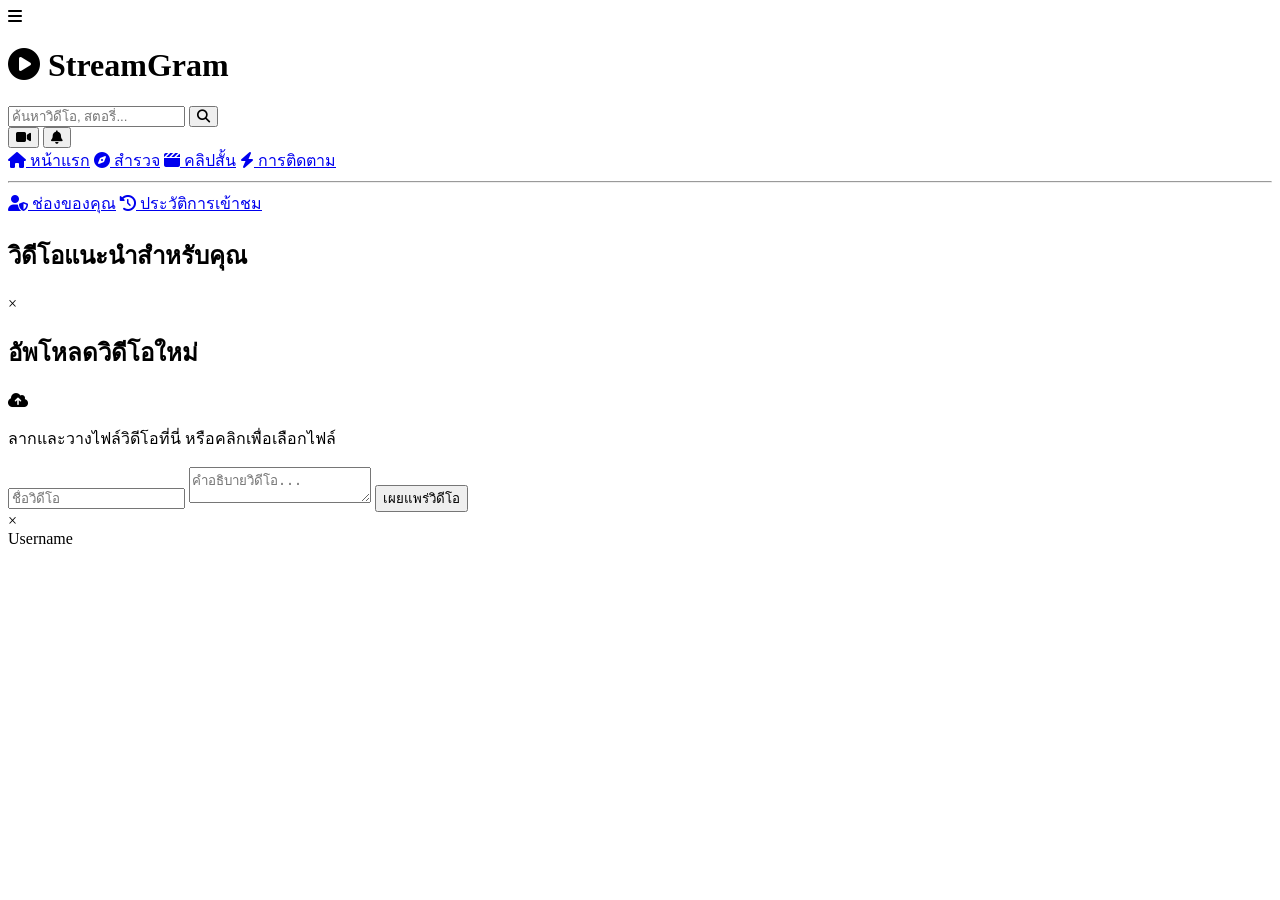
==== inde.html @ a8aa054a "Create initial inde.html for StreamGram Initial HTML structure for StreamGram social video platform." ====
<!DOCTYPE html>
<html lang="th">
<head>
    <meta charset="UTF-8">
    <meta name="viewport" content="width=device-width, initial-scale=1.0">
    <title>StreamGram - โซเชียลวิดีโอและสตอรี่</title>
    <link rel="stylesheet" href="style.css">
    <!-- FontAwesome สำหรับไอคอน -->
    <link rel="stylesheet" href="https://cdnjs.cloudflare.com/ajax/libs/font-awesome/6.4.0/css/all.min.css">
</head>
<body>

    <!-- Top Navigation Bar (YouTube Style Header) -->
    <header class="navbar">
        <div class="nav-left">
            <i class="fa-solid fa-bars menu-icon"></i>
            <h1 class="logo"><i class="fa-solid fa-play-circle"></i> StreamGram</h1>
        </div>
        <div class="nav-center">
            <input type="text" placeholder="ค้นหาวิดีโอ, สตอรี่...">
            <button class="search-btn"><i class="fa-solid fa-magnifying-glass"></i></button>
        </div>
        <div class="nav-right">
            <button class="icon-btn" id="upload-trigger"><i class="fa-solid fa-video"></i></button>
            <button class="icon-btn"><i class="fa-solid fa-bell"></i></button>
            <div class="user-avatar"></div>
        </div>
    </header>

    <div class="main-container">
        <!-- Sidebar -->
        <aside class="sidebar">
            <a href="#" class="sidebar-item active"><i class="fa-solid fa-house"></i> หน้าแรก</a>
            <a href="#" class="sidebar-item"><i class="fa-solid fa-compass"></i> สำรวจ</a>
            <a href="#" class="sidebar-item"><i class="fa-solid fa-clapperboard"></i> คลิปสั้น</a>
            <a href="#" class="sidebar-item"><i class="fa-solid fa-bolt"></i> การติดตาม</a>
            <hr>
            <a href="#" class="sidebar-item"><i class="fa-solid fa-user-shield"></i> ช่องของคุณ</a>
            <a href="#" class="sidebar-item"><i class="fa-solid fa-clock-rotate-left"></i> ประวัติการเข้าชม</a>
        </aside>

        <!-- Main Content Area -->
        <main class="content">
            
            <!-- Instagram Style Stories Bar -->
            <section class="stories-wrapper">
                <div class="stories-container" id="stories-container">
                    <!-- สตอรี่จะถูกสร้างด้วย JavaScript -->
                </div>
            </section>

            <!-- YouTube Style Video Grid -->
            <section class="video-section">
                <h2>วิดีโอแนะนำสำหรับคุณ</h2>
                <div class="video-grid" id="video-grid">
                    <!-- วิดีโอจะถูกสร้างด้วย JavaScript -->
                </div>
            </section>
        </main>
    </div>

    <!-- Upload Modal -->
    <div class="modal" id="upload-modal">
        <div class="modal-content">
            <span class="close-modal" id="close-modal">&times;</span>
            <h2>อัพโหลดวิดีโอใหม่</h2>
            <form id="upload-form">
                <div class="upload-dropzone" id="dropzone">
                    <i class="fa-solid fa-cloud-arrow-up"></i>
                    <p>ลากและวางไฟล์วิดีโอที่นี่ หรือคลิกเพื่อเลือกไฟล์</p>
                    <input type="file" id="video-file-input" accept="video/*" hidden>
                </div>
                <input type="text" id="video-title" placeholder="ชื่อวิดีโอ" required>
                <textarea id="video-desc" placeholder="คำอธิบายวิดีโอ..."></textarea>
                <button type="submit" class="primary-btn">เผยแพร่วิดีโอ</button>
            </form>
        </div>
    </div>

    <!-- Story Viewer Modal -->
    <div class="story-viewer" id="story-viewer">
        <span class="close-story" id="close-story">&times;</span>
        <div class="story-box">
            <div class="story-progress-bar"><div id="progress"></div></div>
            <div class="story-user-info">
                <div id="story-avatar" class="mini-avatar"></div>
                <span id="story-username">Username</span>
            </div>
            <div class="story-content-display" id="story-display">
                <!-- เนื้อหาสตอรี่ -->
            </div>
        </div>
    </div>

    <script src="script.js"></script>
</body>
</html>
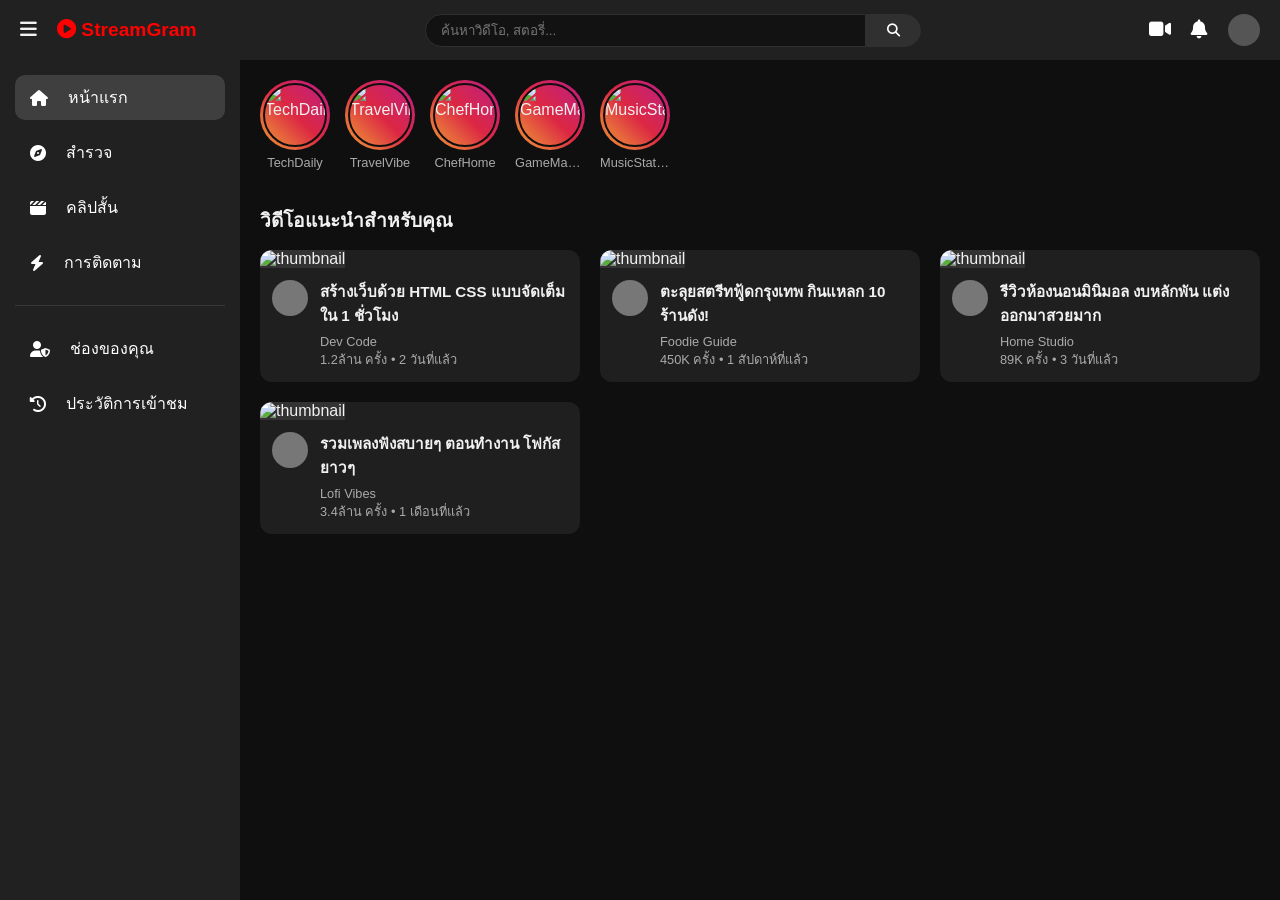
==== commit bfc69d41: "Update inde.html" ====
--- a/inde.html
+++ b/inde.html
@@ -95,3 +95,48 @@
     <script src="script.js"></script>
 </body>
 </html>
+<!-- ในส่วน .nav-right ของ index.html ให้เปลี่ยนเป็นแบบนี้ -->
+<div class="nav-right">
+    <button class="icon-btn" id="upload-trigger" title="อัพโหลดวิดีโอ"><i class="fa-solid fa-video"></i></button>
+    <button class="icon-btn" id="settings-trigger" title="ตั้งค่าระบบ"><i class="fa-solid fa-gear"></i></button>
+    <div class="user-avatar" id="current-user-avatar" title="บัญชีปัจจุบัน"></div>
+</div>
+<!-- Settings & Account Modal -->
+<div class="modal" id="settings-modal">
+    <div class="modal-content settings-box">
+        <span class="close-modal" id="close-settings">&times;</span>
+        <h2><i class="fa-solid fa-gear"></i> การตั้งค่า & จัดการบัญชี</h2>
+        
+        <div class="settings-section">
+            <h3>👤 บัญชีปัจจุบัน</h3>
+            <div class="current-account-card">
+                <div class="mini-avatar" id="settings-avatar"></div>
+                <div>
+                    <strong id="settings-username">User_1</strong>
+                    <p style="font-size: 0.8rem; color: #aaa;">สถานะ: ออนไลน์</p>
+                </div>
+            </div>
+        </div>
+
+        <div class="settings-section">
+            <h3>🔄 สลับบัญชี / เพิ่มบัญชีใหม่</h3>
+            <div id="accounts-list" class="accounts-list">
+                <!-- รายการบัญชีจะถูกเรนเดอร์ด้วย JS -->
+            </div>
+            <div class="add-account-group">
+                <input type="text" id="new-account-name" placeholder="ชื่อบัญชีใหม่...">
+                <button type="button" class="primary-btn" id="add-account-btn">เพิ่มบัญชี</button>
+            </div>
+        </div>
+
+        <div class="settings-section">
+            <h3>🎟️ ระบบใส่โค้ดเดียวกัน (Shared Code)</h3>
+            <p style="font-size: 0.85rem; color: #aaa; margin-bottom: 8px;">ใส่โค้ดลับหรือโค้ดกิจกรรมร่วมกันได้ทุกบัญชี</p>
+            <div class="code-input-group">
+                <input type="text" id="shared-code-input" placeholder="กรอกโค้ด เช่น STREAM2026">
+                <button type="button" class="primary-btn" id="submit-code-btn">ใช้โค้ด</button>
+            </div>
+            <p id="code-feedback" class="code-feedback"></p>
+        </div>
+    </div>
+</div>
--- a/style.css
+++ b/style.css
@@ -0,0 +1,377 @@
+* {
+    margin: 0;
+    padding: 0;
+    box-sizing: border-box;
+    font-family: 'Segoe UI', Tahoma, Geneva, Verdana, sans-serif;
+}
+
+body {
+    background-color: #0f0f0f;
+    color: #f1f1f1;
+}
+
+/* Navbar */
+.navbar {
+    position: fixed;
+    top: 0;
+    left: 0;
+    width: 100%;
+    height: 60px;
+    background-color: #212121;
+    display: flex;
+    justify-content: space-between;
+    align-items: center;
+    padding: 0 20px;
+    z-index: 100;
+}
+
+.nav-left, .nav-right {
+    display: flex;
+    align-items: center;
+    gap: 20px;
+}
+
+.logo {
+    font-size: 1.2rem;
+    color: #ff0000;
+    cursor: pointer;
+}
+
+.menu-icon {
+    font-size: 1.2rem;
+    cursor: pointer;
+}
+
+.nav-center {
+    display: flex;
+    width: 40%;
+    max-width: 600px;
+}
+
+.nav-center input {
+    width: 100%;
+    padding: 8px 15px;
+    background: #121212;
+    border: 1px solid #303030;
+    border-radius: 20px 0 0 20px;
+    color: #fff;
+    outline: none;
+}
+
+.search-btn {
+    padding: 0 20px;
+    background: #303030;
+    border: 1px solid #303030;
+    border-radius: 0 20px 20px 0;
+    color: #fff;
+    cursor: pointer;
+}
+
+.icon-btn {
+    background: none;
+    border: none;
+    color: #fff;
+    font-size: 1.2rem;
+    cursor: pointer;
+}
+
+.user-avatar {
+    width: 32px;
+    height: 32px;
+    background: #555;
+    border-radius: 50%;
+    cursor: pointer;
+}
+
+/* Layout */
+.main-container {
+    display: flex;
+    margin-top: 60px;
+}
+
+.sidebar {
+    width: 240px;
+    height: calc(100vh - 60px);
+    position: fixed;
+    background-color: #212121;
+    padding: 15px;
+    display: flex;
+    flex-direction: column;
+    gap: 10px;
+}
+
+.sidebar-item {
+    display: flex;
+    align-items: center;
+    gap: 20px;
+    padding: 10px 15px;
+    color: #fff;
+    text-decoration: none;
+    border-radius: 10px;
+    transition: 0.2s;
+}
+
+.sidebar-item:hover, .sidebar-item.active {
+    background-color: #3f3f3f;
+}
+
+.sidebar hr {
+    border: 0;
+    border-top: 1px solid #383838;
+    margin: 10px 0;
+}
+
+.content {
+    margin-left: 240px;
+    padding: 20px;
+    width: calc(100% - 240px);
+}
+
+/* Stories Bar (Instagram Style) */
+.stories-wrapper {
+    overflow-x: auto;
+    padding-bottom: 15px;
+    margin-bottom: 20px;
+    scrollbar-width: none; /* ซ่อน scrollbar ใน Firefox */
+}
+.stories-wrapper::-webkit-scrollbar {
+    display: none; /* ซ่อน scrollbar ใน Chrome/Safari */
+}
+
+.stories-container {
+    display: flex;
+    gap: 15px;
+}
+
+.story-card {
+    display: flex;
+    flex-direction: column;
+    align-items: center;
+    cursor: pointer;
+    flex-shrink: 0;
+}
+
+.story-ring {
+    width: 70px;
+    height: 70px;
+    border-radius: 50%;
+    background: linear-gradient(45deg, #f09433, #e6683c, #dc2743, #cc2366, #bc1888);
+    display: flex;
+    align-items: center;
+    justify-content: center;
+    padding: 3px;
+}
+
+.story-thumb {
+    width: 100%;
+    height: 100%;
+    border-radius: 50%;
+    object-fit: cover;
+    border: 2px solid #0f0f0f;
+}
+
+.story-card span {
+    font-size: 0.8rem;
+    margin-top: 5px;
+    color: #aaa;
+    max-width: 70px;
+    overflow: hidden;
+    text-overflow: ellipsis;
+    white-space: nowrap;
+}
+
+/* Video Grid (YouTube Style) */
+.video-section h2 {
+    margin-bottom: 15px;
+    font-size: 1.2rem;
+}
+
+.video-grid {
+    display: grid;
+    grid-template-columns: repeat(auto-fill, minmax(280px, 1fr));
+    gap: 20px;
+}
+
+.video-card {
+    background: #1f1f1f;
+    border-radius: 12px;
+    overflow: hidden;
+    cursor: pointer;
+    transition: transform 0.2s;
+}
+
+.video-card:hover {
+    transform: scale(1.02);
+}
+
+.video-thumbnail {
+    width: 100%;
+    aspect-ratio: 16/9;
+    background: #333;
+    object-fit: cover;
+}
+
+.video-info-container {
+    padding: 12px;
+    display: flex;
+    gap: 12px;
+}
+
+.channel-icon {
+    width: 36px;
+    height: 36px;
+    border-radius: 50%;
+    background: #777;
+    flex-shrink: 0;
+}
+
+.video-details h3 {
+    font-size: 0.95rem;
+    margin-bottom: 6px;
+    display: -webkit-box;
+    -webkit-line-clamp: 2;
+    -webkit-box-orient: vertical;
+    overflow: hidden;
+}
+
+.video-details p {
+    font-size: 0.8rem;
+    color: #aaa;
+}
+
+/* Modal General */
+.modal {
+    display: none;
+    position: fixed;
+    top: 0; left: 0; width: 100%; height: 100%;
+    background: rgba(0,0,0,0.7);
+    justify-content: center;
+    align-items: center;
+    z-index: 1000;
+}
+
+.modal-content {
+    background: #212121;
+    padding: 30px;
+    border-radius: 12px;
+    width: 500px;
+    max-width: 90%;
+    position: relative;
+}
+
+.close-modal {
+    position: absolute;
+    top: 15px; right: 20px;
+    font-size: 1.5rem;
+    cursor: pointer;
+}
+
+#upload-form {
+    display: flex;
+    flex-direction: column;
+    gap: 15px;
+    margin-top: 15px;
+}
+
+.upload-dropzone {
+    border: 2px dashed #555;
+    padding: 30px;
+    text-align: center;
+    border-radius: 8px;
+    cursor: pointer;
+}
+
+.upload-dropzone i {
+    font-size: 2.5rem;
+    color: #aaa;
+    margin-bottom: 10px;
+}
+
+#upload-form input[type="text"], #upload-form textarea {
+    padding: 10px;
+    background: #121212;
+    border: 1px solid #444;
+    border-radius: 6px;
+    color: #fff;
+    outline: none;
+}
+
+.primary-btn {
+    padding: 10px;
+    background: #3ea6ff;
+    color: #000;
+    font-weight: bold;
+    border: none;
+    border-radius: 6px;
+    cursor: pointer;
+}
+
+/* Story Viewer Modal */
+.story-viewer {
+    display: none;
+    position: fixed;
+    top: 0; left: 0; width: 100%; height: 100%;
+    background: rgba(0,0,0,0.9);
+    justify-content: center;
+    align-items: center;
+    z-index: 2000;
+}
+
+.story-box {
+    width: 380px;
+    height: 650px;
+    background: #111;
+    border-radius: 12px;
+    position: relative;
+    overflow: hidden;
+    display: flex;
+    justify-content: center;
+    align-items: center;
+}
+
+.story-progress-bar {
+    position: absolute;
+    top: 10px; left: 10px; right: 10px;
+    height: 3px;
+    background: rgba(255,255,255,0.3);
+    border-radius: 2px;
+    z-index: 10;
+}
+
+#progress {
+    width: 0%;
+    height: 100%;
+    background: #fff;
+    transition: width linear;
+}
+
+.story-user-info {
+    position: absolute;
+    top: 25px; left: 15px;
+    display: flex;
+    align-items: center;
+    gap: 10px;
+    z-index: 10;
+}
+
+.mini-avatar {
+    width: 30px; height: 30px; border-radius: 50%; background: #666;
+}
+
+.story-content-display {
+    width: 100%; height: 100%;
+    display: flex;
+    align-items: center;
+    justify-content: center;
+    color: #fff;
+    font-size: 1.2rem;
+    text-align: center;
+    padding: 20px;
+}
+
+.close-story {
+    position: absolute;
+    top: 20px; right: 25px;
+    color: #fff; font-size: 2rem; cursor: pointer;
+    z-index: 3000;
+}
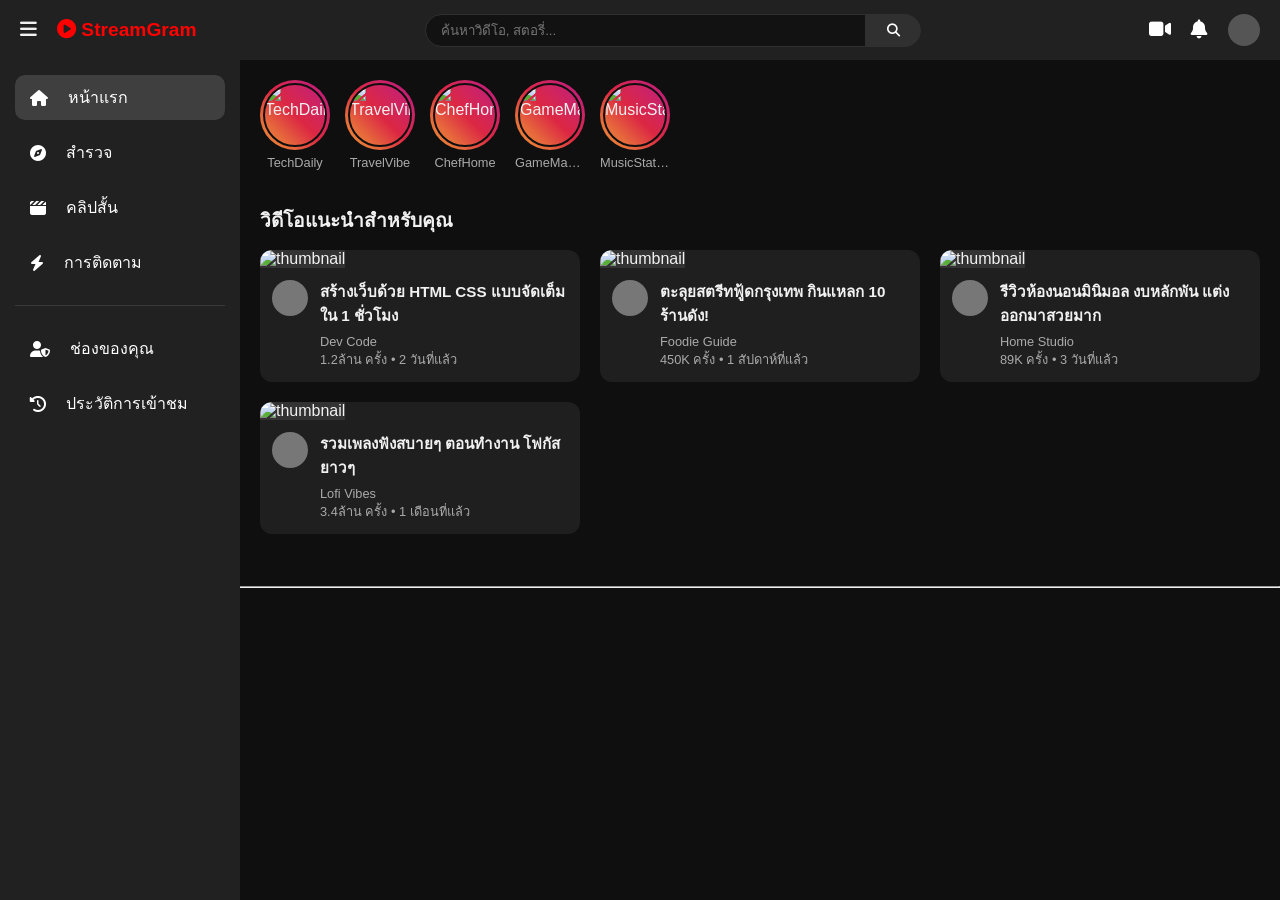
==== commit 52dd3365: "Update inde.html" ====
--- a/inde.html
+++ b/inde.html
@@ -140,3 +140,36 @@
         </div>
     </div>
 </div>
+<!-- ในส่วนของ <aside class="sidebar"> ให้เพิ่มเมบานี้ต่อท้ายได้เลย -->
+<hr>
+<a href="#" class="sidebar-item" id="support-trigger"><i class="fa-solid fa-headset"></i> ติดต่อเจ้าหน้าที่</a>
+<!-- Support Contact Modal -->
+<div class="modal" id="support-modal">
+    <div class="modal-content support-box">
+        <span class="close-modal" id="close-support">&times;</span>
+        <h2><i class="fa-solid fa-headset" style="color: #3ea6ff;"></i> ศูนย์ช่วยเหลือ & ติดต่อเจ้าหน้าที่</h2>
+        <p style="font-size: 0.85rem; color: #aaa; margin-bottom: 15px;">
+            ส่งข้อความหาทีมงานได้ทุกบัญชี ระบบจะบันทึกคำขอของคุณไว้
+        </p>
+
+        <form id="support-form">
+            <div class="form-group" style="margin-bottom: 12px;">
+                <label style="font-size: 0.85rem; display:block; margin-bottom:5px;">หัวข้อที่ต้องการความช่วยเหลือ</label>
+                <select id="support-topic" style="width: 100%; padding: 10px; background: #121212; border: 1px solid #444; border-radius: 6px; color: #fff; outline: none;">
+                    <option value="general">ปัญหาการใช้งานทั่วไป</option>
+                    <option value="account">ปัญหาเกี่ยวกับบัญชี / สลับบัญชี</option>
+                    <option value="code">ปัญหาการใช้โค้ด / โค้ดใช้งานไม่ได้</option>
+                    <option value="video">ปัญหาการอัปโหลดวิดีโอ</option>
+                </select>
+            </div>
+
+            <div class="form-group" style="margin-bottom: 15px;">
+                <label style="font-size: 0.85rem; display:block; margin-bottom:5px;">รายละเอียด / ข้อความถึงเจ้าหน้าที่</label>
+                <textarea id="support-message" placeholder="พิมพ์ข้อความของคุณที่นี่..." rows="4" style="width: 100%; padding: 10px; background: #121212; border: 1px solid #444; border-radius: 6px; color: #fff; outline: none; resize: none;" required></textarea>
+            </div>
+
+            <button type="submit" class="primary-btn" style="width: 100%;">ส่งเรื่องหาเจ้าหน้าที่</button>
+        </form>
+        <p id="support-feedback" style="font-size: 0.85rem; margin-top: 10px; text-align: center;"></p>
+    </div>
+</div>
--- a/style.css
+++ b/style.css
@@ -375,3 +375,85 @@
     color: #fff; font-size: 2rem; cursor: pointer;
     z-index: 3000;
 }
+/* Settings Modal Styles */
+.settings-box {
+    width: 450px;
+    max-height: 85vh;
+    overflow-y: auto;
+}
+
+.settings-section {
+    margin-top: 20px;
+    padding-top: 15px;
+    border-top: 1px solid #333;
+}
+
+.settings-section h3 {
+    font-size: 1rem;
+    margin-bottom: 10px;
+    color: #3ea6ff;
+}
+
+.current-account-card {
+    display: flex;
+    align-items: center;
+    gap: 12px;
+    background: #1a1a1a;
+    padding: 10px 15px;
+    border-radius: 8px;
+}
+
+.accounts-list {
+    display: flex;
+    flex-direction: column;
+    gap: 8px;
+    margin-bottom: 12px;
+    max-height: 150px;
+    overflow-y: auto;
+}
+
+.account-item {
+    display: flex;
+    justify-content: space-between;
+    align-items: center;
+    background: #181818;
+    padding: 8px 12px;
+    border-radius: 6px;
+    border: 1px solid #333;
+}
+
+.account-item.active-account {
+    border-color: #3ea6ff;
+    background: #1e293b;
+}
+
+.switch-btn {
+    background: #3ea6ff;
+    color: #000;
+    border: none;
+    padding: 4px 10px;
+    border-radius: 4px;
+    cursor: pointer;
+    font-weight: bold;
+    font-size: 0.8rem;
+}
+
+.add-account-group, .code-input-group {
+    display: flex;
+    gap: 10px;
+}
+
+.add-account-group input, .code-input-group input {
+    flex: 1;
+    padding: 8px 12px;
+    background: #121212;
+    border: 1px solid #444;
+    border-radius: 6px;
+    color: #fff;
+    outline: none;
+}
+
+.code-feedback {
+    font-size: 0.85rem;
+    margin-top: 6px;
+}
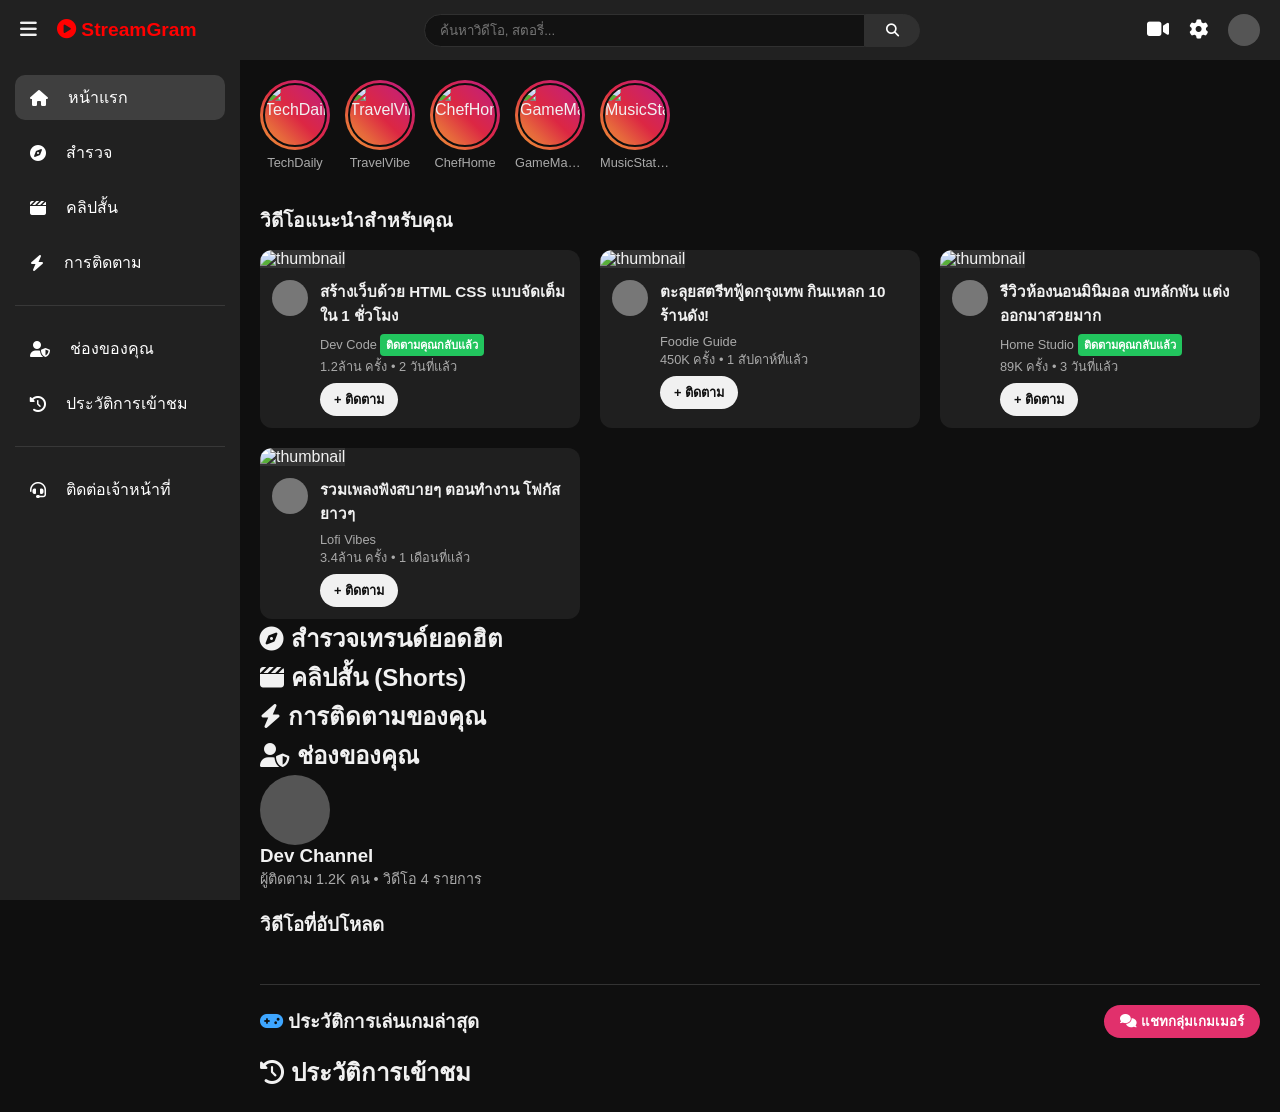
==== commit 28e243a7: "Update inde.html" ====
--- a/inde.html
+++ b/inde.html
@@ -5,57 +5,107 @@
     <meta name="viewport" content="width=device-width, initial-scale=1.0">
     <title>StreamGram - โซเชียลวิดีโอและสตอรี่</title>
     <link rel="stylesheet" href="style.css">
-    <!-- FontAwesome สำหรับไอคอน -->
     <link rel="stylesheet" href="https://cdnjs.cloudflare.com/ajax/libs/font-awesome/6.4.0/css/all.min.css">
 </head>
 <body>
 
-    <!-- Top Navigation Bar (YouTube Style Header) -->
+    <!-- Header Navigation Bar -->
     <header class="navbar">
         <div class="nav-left">
             <i class="fa-solid fa-bars menu-icon"></i>
             <h1 class="logo"><i class="fa-solid fa-play-circle"></i> StreamGram</h1>
         </div>
         <div class="nav-center">
-            <input type="text" placeholder="ค้นหาวิดีโอ, สตอรี่...">
+            <input type="text" id="main-search-input" placeholder="ค้นหาวิดีโอ, สตอรี่...">
             <button class="search-btn"><i class="fa-solid fa-magnifying-glass"></i></button>
         </div>
         <div class="nav-right">
-            <button class="icon-btn" id="upload-trigger"><i class="fa-solid fa-video"></i></button>
-            <button class="icon-btn"><i class="fa-solid fa-bell"></i></button>
-            <div class="user-avatar"></div>
+            <button class="icon-btn" id="upload-trigger" title="อัปโหลดวิดีโอ"><i class="fa-solid fa-video"></i></button>
+            <button class="icon-btn" id="settings-trigger" title="ตั้งค่าระบบ"><i class="fa-solid fa-gear"></i></button>
+            <div class="user-avatar" id="current-user-avatar" title="บัญชีปัจจุบัน"></div>
         </div>
     </header>
 
     <div class="main-container">
-        <!-- Sidebar -->
+        <!-- Sidebar Navigation -->
         <aside class="sidebar">
-            <a href="#" class="sidebar-item active"><i class="fa-solid fa-house"></i> หน้าแรก</a>
-            <a href="#" class="sidebar-item"><i class="fa-solid fa-compass"></i> สำรวจ</a>
-            <a href="#" class="sidebar-item"><i class="fa-solid fa-clapperboard"></i> คลิปสั้น</a>
-            <a href="#" class="sidebar-item"><i class="fa-solid fa-bolt"></i> การติดตาม</a>
+            <a href="#" class="sidebar-item active" data-page="home"><i class="fa-solid fa-house"></i> หน้าแรก</a>
+            <a href="#" class="sidebar-item" data-page="explore"><i class="fa-solid fa-compass"></i> สำรวจ</a>
+            <a href="#" class="sidebar-item" data-page="shorts"><i class="fa-solid fa-clapperboard"></i> คลิปสั้น</a>
+            <a href="#" class="sidebar-item" data-page="subscriptions"><i class="fa-solid fa-bolt"></i> การติดตาม</a>
             <hr>
-            <a href="#" class="sidebar-item"><i class="fa-solid fa-user-shield"></i> ช่องของคุณ</a>
-            <a href="#" class="sidebar-item"><i class="fa-solid fa-clock-rotate-left"></i> ประวัติการเข้าชม</a>
+            <a href="#" class="sidebar-item" data-page="channel"><i class="fa-solid fa-user-shield"></i> ช่องของคุณ</a>
+            <a href="#" class="sidebar-item" data-page="history"><i class="fa-solid fa-clock-rotate-left"></i> ประวัติการเข้าชม</a>
+            <hr>
+            <a href="#" class="sidebar-item" id="support-trigger"><i class="fa-solid fa-headset"></i> ติดต่อเจ้าหน้าที่</a>
         </aside>
 
         <!-- Main Content Area -->
-        <main class="content">
-            
-            <!-- Instagram Style Stories Bar -->
-            <section class="stories-wrapper">
-                <div class="stories-container" id="stories-container">
-                    <!-- สตอรี่จะถูกสร้างด้วย JavaScript -->
-                </div>
-            </section>
-
-            <!-- YouTube Style Video Grid -->
-            <section class="video-section">
-                <h2>วิดีโอแนะนำสำหรับคุณ</h2>
-                <div class="video-grid" id="video-grid">
-                    <!-- วิดีโอจะถูกสร้างด้วย JavaScript -->
-                </div>
-            </section>
+        <main class="content" id="main-content">
+            <!-- View: หน้าแรก (Home) -->
+            <div id="view-home" class="page-view active-view">
+                <section class="stories-wrapper">
+                    <div class="stories-container" id="stories-container"></div>
+                </section>
+
+                <section class="video-section">
+                    <h2>วิดีโอแนะนำสำหรับคุณ</h2>
+                    <div class="video-grid" id="video-grid"></div>
+                </section>
+            </div>
+
+            <!-- View: สำรวจ (Explore) -->
+            <div id="view-explore" class="page-view">
+                <h2><i class="fa-solid fa-compass"></i> สำรวจเทรนด์ยอดฮิต</h2>
+                <div class="video-grid" id="explore-grid"></div>
+            </div>
+
+            <!-- View: คลิปสั้น (Shorts) -->
+            <div id="view-shorts" class="page-view">
+                <h2><i class="fa-solid fa-clapperboard"></i> คลิปสั้น (Shorts)</h2>
+                <div class="shorts-container" id="shorts-container"></div>
+            </div>
+
+            <!-- View: การติดตาม (Subscriptions) -->
+            <div id="view-subscriptions" class="page-view">
+                <h2><i class="fa-solid fa-bolt"></i> การติดตามของคุณ</h2>
+                <div class="video-grid" id="subscriptions-grid"></div>
+            </div>
+
+            <!-- View: ช่องของคุณ (Channel) -->
+            <div id="view-channel" class="page-view">
+                <h2><i class="fa-solid fa-user-shield"></i> ช่องของคุณ</h2>
+                <div class="channel-header-box">
+                    <div class="user-avatar" style="width:70px; height:70px;"></div>
+                    <div>
+                        <h3 id="channel-page-name">Dev Channel</h3>
+                        <p style="color:#aaa; font-size:0.9rem;">ผู้ติดตาม 1.2K คน • วิดีโอ 4 รายการ</p>
+                    </div>
+                </div>
+
+                <!-- ส่วนวิดีโอที่อัปโหลด -->
+                <h3 style="margin-top:20px; margin-bottom:15px;">วิดีโอที่อัปโหลด</h3>
+                <div class="video-grid" id="my-videos-grid"></div>
+
+                <!-- ส่วนประวัติการเล่นเกม & แชทกลุ่มเกมเมอร์ -->
+                <div class="gaming-section-box" style="margin-top: 30px; border-top: 1px solid #333; padding-top: 20px;">
+                    <div style="display: flex; justify-content: space-between; align-items: center; margin-bottom: 15px;">
+                        <h3><i class="fa-solid fa-gamepad" style="color: #3ea6ff;"></i> ประวัติการเล่นเกมล่าสุด</h3>
+                        <button class="primary-btn" id="gamer-chat-trigger" style="background: #e1306c; color: #fff; border-radius: 20px; padding: 6px 16px; border: none; cursor: pointer;">
+                            <i class="fa-solid fa-comments"></i> แชทกลุ่มเกมเมอร์
+                        </button>
+                    </div>
+
+                    <!-- รายการประวัติการเล่นเกมที่จะแสดงผลจาก JavaScript -->
+                    <div class="game-activity-list" id="game-activity-list"></div>
+                </div>
+            </div>
+
+            <!-- View: ประวัติการเข้าชม (History) -->
+            <div id="view-history" class="page-view">
+                <h2><i class="fa-solid fa-clock-rotate-left"></i> ประวัติการเข้าชม</h2>
+                <div class="video-grid" id="history-grid"></div>
+            </div>
         </main>
     </div>
 
@@ -63,7 +113,7 @@
     <div class="modal" id="upload-modal">
         <div class="modal-content">
             <span class="close-modal" id="close-modal">&times;</span>
-            <h2>อัพโหลดวิดีโอใหม่</h2>
+            <h2>อัปโหลดวิดีโอใหม่</h2>
             <form id="upload-form">
                 <div class="upload-dropzone" id="dropzone">
                     <i class="fa-solid fa-cloud-arrow-up"></i>
@@ -74,6 +124,81 @@
                 <textarea id="video-desc" placeholder="คำอธิบายวิดีโอ..."></textarea>
                 <button type="submit" class="primary-btn">เผยแพร่วิดีโอ</button>
             </form>
+        </div>
+    </div>
+
+    <!-- Settings & Shared Code Modal -->
+    <div class="modal" id="settings-modal">
+        <div class="modal-content settings-box">
+            <span class="close-modal" id="close-settings">&times;</span>
+            <h2><i class="fa-solid fa-gear"></i> การตั้งค่า & จัดการบัญชี</h2>
+            
+            <div class="settings-section">
+                <h3>👤 บัญชีปัจจุบัน</h3>
+                <div class="current-account-card">
+                    <div class="mini-avatar" id="settings-avatar"></div>
+                    <div>
+                        <strong id="settings-username">User_1</strong>
+                        <p style="font-size: 0.8rem; color: #aaa;">สถานะ: ออนไลน์</p>
+                    </div>
+                </div>
+            </div>
+
+            <div class="settings-section">
+                <h3>🔄 สลับบัญชี / เพิ่มบัญชีใหม่</h3>
+                <div id="accounts-list" class="accounts-list"></div>
+                <div class="add-account-group">
+                    <input type="text" id="new-account-name" placeholder="ชื่อบัญชีใหม่...">
+                    <button type="button" class="primary-btn" id="add-account-btn">เพิ่มบัญชี</button>
+                </div>
+            </div>
+
+            <div class="settings-section">
+                <h3>🎟️ ระบบใส่โค้ดเดียวกัน (Shared Code)</h3>
+                <p style="font-size: 0.85rem; color: #aaa; margin-bottom: 8px;">ใส่โค้ดลับหรือโค้ดกิจกรรมร่วมกันได้ทุกบัญชี</p>
+                <div class="code-input-group">
+                    <input type="text" id="shared-code-input" placeholder="กรอกโค้ด เช่น STREAM2026">
+                    <button type="button" class="primary-btn" id="submit-code-btn">ใช้โค้ด</button>
+                </div>
+                <p id="code-feedback" class="code-feedback"></p>
+            </div>
+        </div>
+    </div>
+
+    <!-- Support Contact Modal -->
+    <div class="modal" id="support-modal">
+        <div class="modal-content support-box">
+            <span class="close-modal" id="close-support">&times;</span>
+            <h2><i class="fa-solid fa-headset" style="color: #3ea6ff;"></i> ศูนย์ช่วยเหลือ & ติดต่อเจ้าหน้าที่</h2>
+            <p style="font-size: 0.85rem; color: #aaa; margin-bottom: 15px;">
+                ส่งข้อความหาทีมงานได้ทุกบัญชี ระบบจะบันทึกคำขอของคุณไว้ในระบบกลาง
+            </p>
+
+            <form id="support-form">
+                <div class="form-group" style="margin-bottom: 12px;">
+                    <label style="font-size: 0.85rem; display:block; margin-bottom:5px;">บัญชีผู้ติดต่อ</label>
+                    <input type="text" id="support-user-display" readonly style="width:100%; padding:8px; background:#181818; border:1px solid #333; color:#888; border-radius:6px;">
+                </div>
+                <div class="form-group" style="margin-bottom: 12px;">
+                    <label style="font-size: 0.85rem; display:block; margin-bottom:5px;">หัวข้อที่ต้องการความช่วยเหลือ</label>
+                    <select id="support-topic" style="width: 100%; padding: 10px; background: #121212; border: 1px solid #444; border-radius: 6px; color: #fff; outline: none;">
+                        <option value="general">ปัญหาการใช้งานทั่วไป</option>
+                        <option value="account">ปัญหาเกี่ยวกับบัญชี / สลับบัญชี</option>
+                        <option value="code">ปัญหาการใช้โค้ด (Shared Code)</option>
+                        <option value="video">ปัญหาการอัปโหลดวิดีโอ</option>
+                    </select>
+                </div>
+                <div class="form-group" style="margin-bottom: 15px;">
+                    <label style="font-size: 0.85rem; display:block; margin-bottom:5px;">รายละเอียดข้อความ</label>
+                    <textarea id="support-message" rows="4" placeholder="อธิบายปัญหาหรือสิ่งที่ต้องการสอบถาม..." required style="width: 100%; padding: 10px; background: #121212; border: 1px solid #444; border-radius: 6px; color: #fff; outline: none;"></textarea>
+                </div>
+                <button type="submit" class="primary-btn" style="width: 100%;">ส่งข้อความถึงเจ้าหน้าที่</button>
+            </form>
+
+            <div class="support-history" style="margin-top: 20px; border-top: 1px solid #333; padding-top: 15px;">
+                <h3 style="font-size: 0.95rem; margin-bottom: 10px;">ประวัติการติดต่อของระบบ</h3>
+                <div id="tickets-list" style="max-height: 120px; overflow-y: auto; font-size: 0.8rem; color: #ccc;"></div>
+            </div>
         </div>
     </div>
 
@@ -86,90 +211,152 @@
                 <div id="story-avatar" class="mini-avatar"></div>
                 <span id="story-username">Username</span>
             </div>
-            <div class="story-content-display" id="story-display">
-                <!-- เนื้อหาสตอรี่ -->
-            </div>
-        </div>
-    </div>
-
+            <div class="story-content-display" id="story-display"></div>
+        </div>
+    </div>
+
+    <!-- Chat Modal (Instagram DM & Notes Style) -->
+    <div class="modal" id="chat-modal">
+        <div class="modal-content ig-dm-box">
+            <span class="close-modal" id="close-chat">&times;</span>
+            
+            <!-- Header -->
+            <div class="ig-dm-header">
+                <h2><i class="fa-solid fa-paper-plane" style="color: #e1306c;"></i> ข้อความแชท (Direct Messages)</h2>
+            </div>
+
+            <!-- Search Bar -->
+            <div class="ig-dm-search">
+                <i class="fa-solid fa-magnifying-glass"></i>
+                <input type="text" id="dm-search-input" placeholder="ค้นหาเพื่อน หรือข้อความ...">
+            </div>
+
+            <!-- Instagram Notes Section -->
+            <div class="ig-notes-section">
+                <div class="ig-notes-container" id="ig-notes-container"></div>
+            </div>
+
+            <!-- Messages Header -->
+            <div class="ig-messages-title">
+                <span>ข้อความ</span>
+                <span class="requests-link">คำขอ (1)</span>
+            </div>
+
+            <!-- Messages List -->
+            <div class="ig-chat-list" id="ig-chat-list"></div>
+
+            <!-- Active Conversation Window -->
+            <div class="ig-active-chat" id="ig-active-chat" style="display: none;">
+                <div class="ig-active-header">
+                    <button id="back-to-list" class="icon-btn"><i class="fa-solid fa-chevron-left"></i></button>
+                    <div class="mini-avatar" id="active-user-avatar"></div>
+                    <strong id="active-user-name">User</strong>
+                </div>
+                
+                <div class="chat-messages" id="chat-messages">
+                    <div class="chat-message bot">
+                        <strong>ระบบ:</strong> เริ่มต้นการพูดคุย!
+                    </div>
+                </div>
+
+                <form id="chat-form" class="chat-input-area">
+                    <input type="text" id="chat-input" placeholder="ส่งข้อความ..." required autocomplete="off">
+                    <button type="submit" class="primary-btn"><i class="fa-solid fa-paper-plane"></i></button>
+                </form>
+            </div>
+        </div>
+    </div>
+
+    <!-- Note Viewer Modal -->
+    <div class="modal" id="note-viewer-modal">
+        <div class="modal-content note-viewer-box">
+            <span class="close-modal" id="close-note-viewer">&times;</span>
+            
+            <div class="note-viewer-content">
+                <div class="note-big-bubble" id="note-view-text">
+                    Hanging with friends!
+                </div>
+                <div class="note-avatar-wrapper">
+                    <img src="" id="note-view-avatar" class="note-big-avatar" alt="User Avatar">
+                </div>
+                <h3 id="note-view-username" style="margin-top: 12px; font-size: 1.1rem;">Username</h3>
+                <p style="color: #888; font-size: 0.8rem; margin-top: 4px;">Shared with followers you follow back</p>
+
+                <form id="note-reply-form" style="margin-top: 20px; width: 100%; display: flex; gap: 8px;">
+                    <input type="text" id="note-reply-input" placeholder="ส่งข้อความตอบกลับ..." style="flex: 1; padding: 10px 14px; background: #121212; border: 1px solid #444; border-radius: 20px; color: #fff; outline: none;">
+                    <button type="submit" class="primary-btn" style="border-radius: 20px; padding: 0 16px;">ส่ง</button>
+                </form>
+            </div>
+        </div>
+    </div>
+
+    <!-- Chat Theme Selector Modal -->
+    <div class="modal" id="chat-theme-modal">
+        <div class="modal-content theme-box">
+            <span class="close-modal" id="close-theme-modal">&times;</span>
+            <h2><i class="fa-solid fa-palette" style="color: #3ea6ff;"></i> เลือกธีมสีแชท</h2>
+            <p style="font-size: 0.85rem; color: #aaa; margin-bottom: 15px;">เลือกโทนสีที่คุณต้องการใช้งานสำหรับห้องแชทนี้</p>
+            
+            <div class="theme-options-grid">
+                <div class="theme-card" onclick="changeChatTheme('default')">
+                    <div class="theme-preview" style="background: #121212; border: 1px solid #333;">
+                        <span style="background: #3ea6ff;"></span>
+                    </div>
+                    <span>มืดคลาสสิก (ดั้งเดิม)</span>
+                </div>
+                <div class="theme-card" onclick="changeChatTheme('instagram')">
+                    <div class="theme-preview" style="background: linear-gradient(135deg, #405de6, #833ab4, #c13584);">
+                        <span style="background: #fd1d1d;"></span>
+                    </div>
+                    <span>อินสตาแกรม กราเดียนต์</span>
+                </div>
+                <div class="theme-card" onclick="changeChatTheme('cyberpunk')">
+                    <div class="theme-preview" style="background: #0f172a;">
+                        <span style="background: #ec4899;"></span>
+                    </div>
+                    <span>ไซเบอร์พังก์ พิงค์</span>
+                </div>
+                <div class="theme-card" onclick="changeChatTheme('emerald')">
+                    <div class="theme-preview" style="background: #064e3b;">
+                        <span style="background: #10b981;"></span>
+                    </div>
+                    <span>เอเมอรัลด์ กรีน</span>
+                </div>
+                <div class="theme-card" onclick="changeChatTheme('sunset')">
+                    <div class="theme-preview" style="background: #451a03;">
+                        <span style="background: #f97316;"></span>
+                    </div>
+                    <span>ซันเซ็ต ออเรนจ์</span>
+                </div>
+            </div>
+        </div>
+    </div>
+
+    <!-- Video Player Modal (หน้าต่างเล่นวิดีโอ & คลิปสั้น) -->
+    <div class="modal" id="video-player-modal">
+        <div class="modal-content video-player-box" style="max-width: 800px; padding: 20px; background: #0f0f0f; border-radius: 12px; position: relative;">
+            <span class="close-modal" id="close-video-player" style="position: absolute; right: 15px; top: 10px; font-size: 28px; cursor: pointer; color: #fff;">&times;</span>
+            
+            <!-- ตัวเล่นวิดีโอ -->
+            <div class="video-container" style="width: 100%; height: 450px; background: #000; border-radius: 8px; display: flex; align-items: center; justify-content: center; overflow: hidden; margin-top: 20px;">
+                <video id="main-video-player" controls autoplay style="width: 100%; height: 100%; object-fit: contain;">
+                    <source id="video-source" src="" type="video/mp4">
+                    เบราว์เซอร์ของคุณไม่รองรับการเล่นวิดีโอ
+                </video>
+            </div>
+
+            <!-- รายละเอียดวิดีโอ -->
+            <div class="video-play-details" style="margin-top: 15px;">
+                <h2 id="player-video-title" style="font-size: 1.2rem; color: #fff;">ชื่อวิดีโอ</h2>
+                <div style="display: flex; justify-content: space-between; align-items: center; margin-top: 8px; color: #aaa; font-size: 0.9rem;">
+                    <span id="player-video-channel">ชื่อช่อง</span>
+                    <span id="player-video-views">ยอดชม</span>
+                </div>
+            </div>
+        </div>
+    </div>
+
+    <!-- Script File -->
     <script src="script.js"></script>
 </body>
 </html>
-<!-- ในส่วน .nav-right ของ index.html ให้เปลี่ยนเป็นแบบนี้ -->
-<div class="nav-right">
-    <button class="icon-btn" id="upload-trigger" title="อัพโหลดวิดีโอ"><i class="fa-solid fa-video"></i></button>
-    <button class="icon-btn" id="settings-trigger" title="ตั้งค่าระบบ"><i class="fa-solid fa-gear"></i></button>
-    <div class="user-avatar" id="current-user-avatar" title="บัญชีปัจจุบัน"></div>
-</div>
-<!-- Settings & Account Modal -->
-<div class="modal" id="settings-modal">
-    <div class="modal-content settings-box">
-        <span class="close-modal" id="close-settings">&times;</span>
-        <h2><i class="fa-solid fa-gear"></i> การตั้งค่า & จัดการบัญชี</h2>
-        
-        <div class="settings-section">
-            <h3>👤 บัญชีปัจจุบัน</h3>
-            <div class="current-account-card">
-                <div class="mini-avatar" id="settings-avatar"></div>
-                <div>
-                    <strong id="settings-username">User_1</strong>
-                    <p style="font-size: 0.8rem; color: #aaa;">สถานะ: ออนไลน์</p>
-                </div>
-            </div>
-        </div>
-
-        <div class="settings-section">
-            <h3>🔄 สลับบัญชี / เพิ่มบัญชีใหม่</h3>
-            <div id="accounts-list" class="accounts-list">
-                <!-- รายการบัญชีจะถูกเรนเดอร์ด้วย JS -->
-            </div>
-            <div class="add-account-group">
-                <input type="text" id="new-account-name" placeholder="ชื่อบัญชีใหม่...">
-                <button type="button" class="primary-btn" id="add-account-btn">เพิ่มบัญชี</button>
-            </div>
-        </div>
-
-        <div class="settings-section">
-            <h3>🎟️ ระบบใส่โค้ดเดียวกัน (Shared Code)</h3>
-            <p style="font-size: 0.85rem; color: #aaa; margin-bottom: 8px;">ใส่โค้ดลับหรือโค้ดกิจกรรมร่วมกันได้ทุกบัญชี</p>
-            <div class="code-input-group">
-                <input type="text" id="shared-code-input" placeholder="กรอกโค้ด เช่น STREAM2026">
-                <button type="button" class="primary-btn" id="submit-code-btn">ใช้โค้ด</button>
-            </div>
-            <p id="code-feedback" class="code-feedback"></p>
-        </div>
-    </div>
-</div>
-<!-- ในส่วนของ <aside class="sidebar"> ให้เพิ่มเมบานี้ต่อท้ายได้เลย -->
-<hr>
-<a href="#" class="sidebar-item" id="support-trigger"><i class="fa-solid fa-headset"></i> ติดต่อเจ้าหน้าที่</a>
-<!-- Support Contact Modal -->
-<div class="modal" id="support-modal">
-    <div class="modal-content support-box">
-        <span class="close-modal" id="close-support">&times;</span>
-        <h2><i class="fa-solid fa-headset" style="color: #3ea6ff;"></i> ศูนย์ช่วยเหลือ & ติดต่อเจ้าหน้าที่</h2>
-        <p style="font-size: 0.85rem; color: #aaa; margin-bottom: 15px;">
-            ส่งข้อความหาทีมงานได้ทุกบัญชี ระบบจะบันทึกคำขอของคุณไว้
-        </p>
-
-        <form id="support-form">
-            <div class="form-group" style="margin-bottom: 12px;">
-                <label style="font-size: 0.85rem; display:block; margin-bottom:5px;">หัวข้อที่ต้องการความช่วยเหลือ</label>
-                <select id="support-topic" style="width: 100%; padding: 10px; background: #121212; border: 1px solid #444; border-radius: 6px; color: #fff; outline: none;">
-                    <option value="general">ปัญหาการใช้งานทั่วไป</option>
-                    <option value="account">ปัญหาเกี่ยวกับบัญชี / สลับบัญชี</option>
-                    <option value="code">ปัญหาการใช้โค้ด / โค้ดใช้งานไม่ได้</option>
-                    <option value="video">ปัญหาการอัปโหลดวิดีโอ</option>
-                </select>
-            </div>
-
-            <div class="form-group" style="margin-bottom: 15px;">
-                <label style="font-size: 0.85rem; display:block; margin-bottom:5px;">รายละเอียด / ข้อความถึงเจ้าหน้าที่</label>
-                <textarea id="support-message" placeholder="พิมพ์ข้อความของคุณที่นี่..." rows="4" style="width: 100%; padding: 10px; background: #121212; border: 1px solid #444; border-radius: 6px; color: #fff; outline: none; resize: none;" required></textarea>
-            </div>
-
-            <button type="submit" class="primary-btn" style="width: 100%;">ส่งเรื่องหาเจ้าหน้าที่</button>
-        </form>
-        <p id="support-feedback" style="font-size: 0.85rem; margin-top: 10px; text-align: center;"></p>
-    </div>
-</div>
--- a/style.css
+++ b/style.css
@@ -457,3 +457,44 @@
     font-size: 0.85rem;
     margin-top: 6px;
 }
+/* Follow & Follow Back Button Styles */
+.follow-action-container {
+    display: flex;
+    align-items: center;
+    gap: 10px;
+    margin-top: 6px;
+}
+
+.follow-btn {
+    background-color: #f1f1f1;
+    color: #0f0f0f;
+    border: none;
+    padding: 6px 14px;
+    border-radius: 18px;
+    font-weight: bold;
+    font-size: 0.8rem;
+    cursor: pointer;
+    transition: 0.2s;
+}
+
+.follow-btn:hover {
+    background-color: #d1d1d1;
+}
+
+/* เมื่อกดติดตามแล้ว (Following) */
+.follow-btn.following {
+    background-color: #272727;
+    color: #f1f1f1;
+    border: 1px solid #3f3f3f;
+}
+
+/* ป้ายสถานะติดตามกลับ (Follow Back Badge) */
+.follow-back-badge {
+    background-color: #22c55e;
+    color: #fff;
+    font-size: 0.7rem;
+    padding: 2px 6px;
+    border-radius: 4px;
+    font-weight: bold;
+    display: inline-block;
+}
